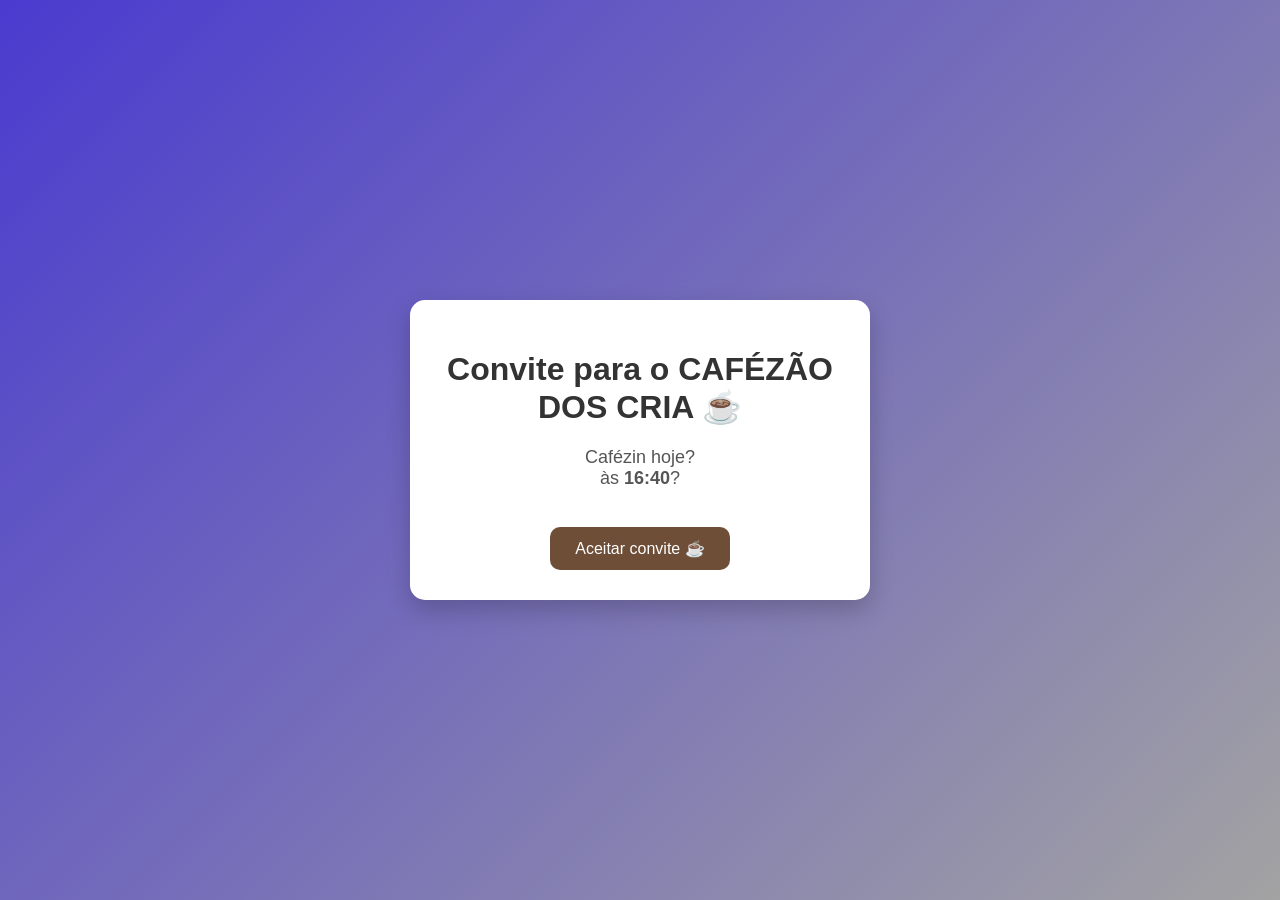
==== index.html @ 76954d1f "Rename HORA DO CAFEEEEEEEEEEEEEEE.html to index.html" ====
<!DOCTYPE html>
<html lang="pt-br">
<head>
<meta charset="UTF-8">
<title>Você está convidado(a) PARA O CAFÉZÃO ☕</title>

<style>
    body {
        font-family: Arial, sans-serif;
        background: linear-gradient(135deg, #4a3bcf, #838383be);
        height: 100vh;
        display: flex;
        justify-content: center;
        align-items: center;
        margin: 0;
    }

    .card {
        background: white;
        padding: 30px;
        border-radius: 15px;
        box-shadow: 0 10px 25px rgba(0,0,0,0.2);
        text-align: center;
        max-width: 400px;
        animation: aparecer 2s ease;
    }

    h1 {
        color: #333;
    }

    p {
        font-size: 18px;
        color: #555;
    }

    .botao {
        margin-top: 20px;
        padding: 12px 25px;
        background-color: #6f4e37;
        color: white;
        border: none;
        border-radius: 10px;
        font-size: 16px;
        cursor: pointer;
        transition: 0.3s;
    }

    .botao:hover {
        background-color: #5a3d2b;
    }

    @keyframes aparecer {
        from {
            opacity: 0;
            transform: translateY(20px);
        }
        to {
            opacity: 1;
            transform: translateY(0);
        }
    }
</style>

<script>
function responder() {
    alert("Jaé, paizão! Te espero às 16:40 ☕");
}
</script>

</head>

<body>

<div class="card">
    <h1>Convite para o CAFÉZÃO DOS CRIA ☕</h1>

    <p>
        Cafézin hoje?<br>
        às <strong>16:40</strong>? 
    </p>

    <button class="botao" onclick="responder()">
        Aceitar convite ☕
    </button>

</div>

</body>
</html>
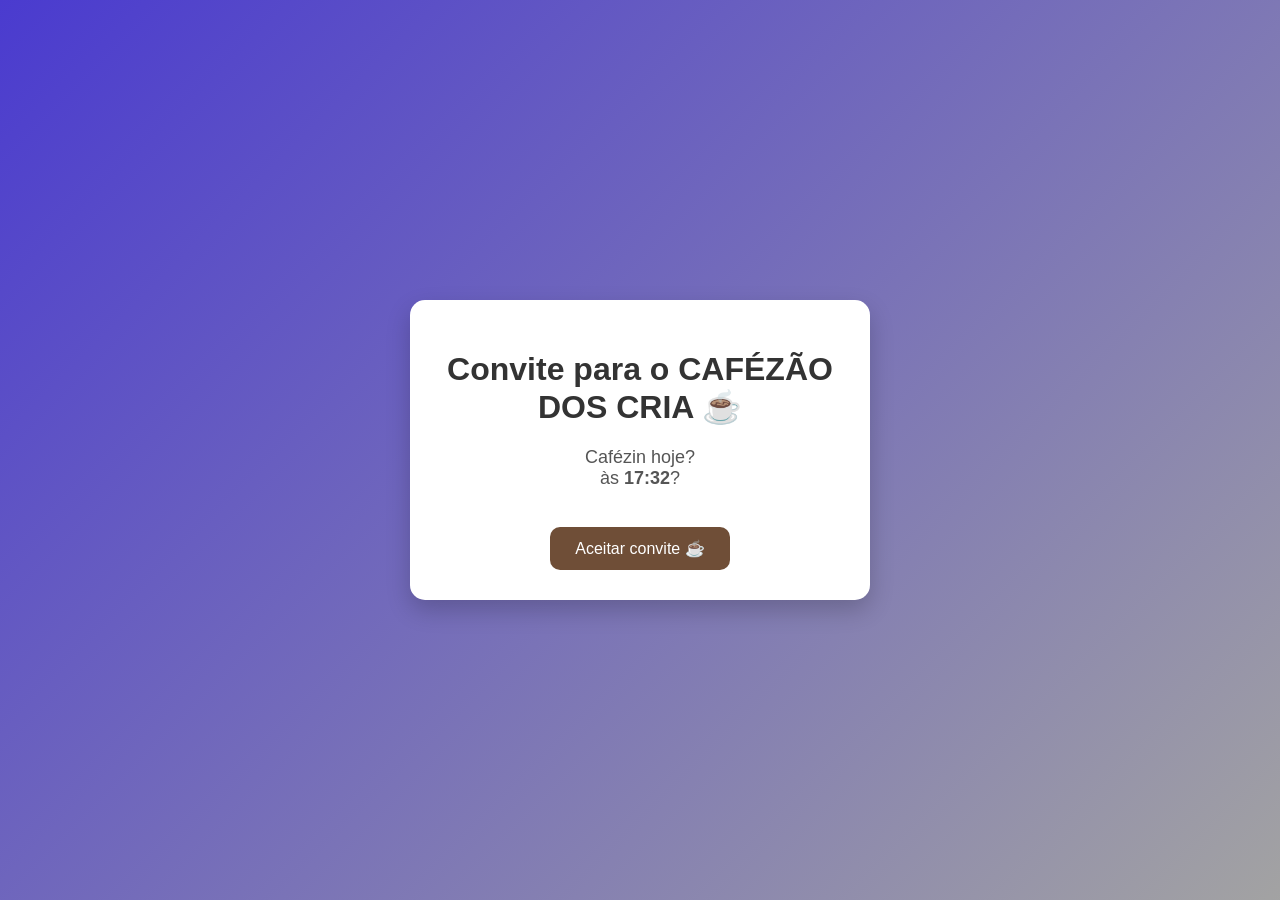
==== commit 3eb5a4fe: "vai_tomando_index.html" ====
--- a/index.html
+++ b/index.html
@@ -64,7 +64,7 @@
 
 <script>
 function responder() {
-    alert("Jaé, paizão! Te espero às 16:40 ☕");
+    alert("Jaé, paizão! Te espero às 17:32 ☕");
 }
 </script>
 
@@ -77,7 +77,7 @@
 
     <p>
         Cafézin hoje?<br>
-        às <strong>16:40</strong>? 
+        às <strong>17:32</strong>? 
     </p>
 
     <button class="botao" onclick="responder()">
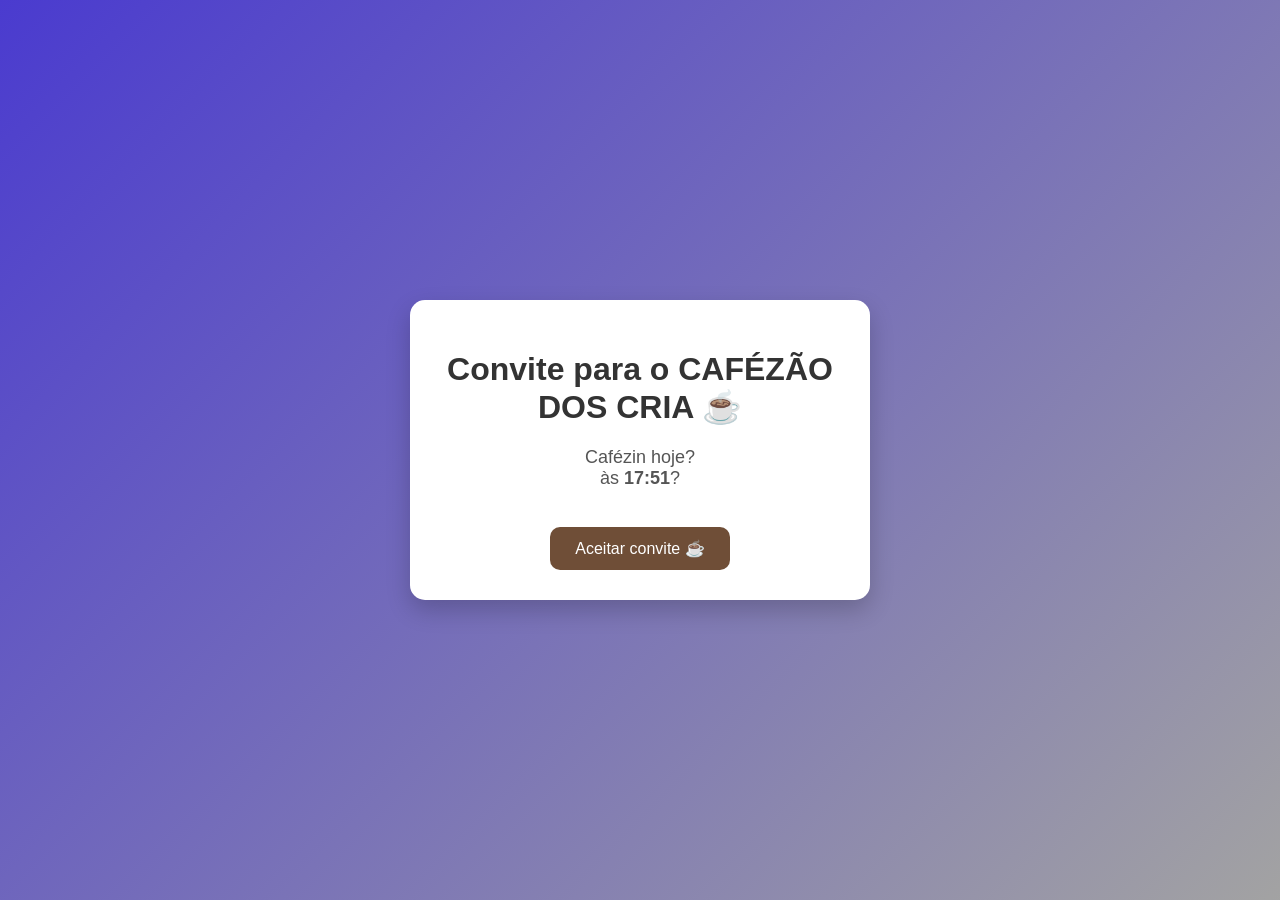
==== commit d94be1da: "Update 2 index.html" ====
--- a/index.html
+++ b/index.html
@@ -64,7 +64,7 @@
 
 <script>
 function responder() {
-    alert("Jaé, paizão! Te espero às 17:32 ☕");
+    alert("Jaé, paizão! Te espero às 17:51 ☕");
 }
 </script>
 
@@ -77,7 +77,7 @@
 
     <p>
         Cafézin hoje?<br>
-        às <strong>17:32</strong>? 
+        às <strong>17:51</strong>? 
     </p>
 
     <button class="botao" onclick="responder()">
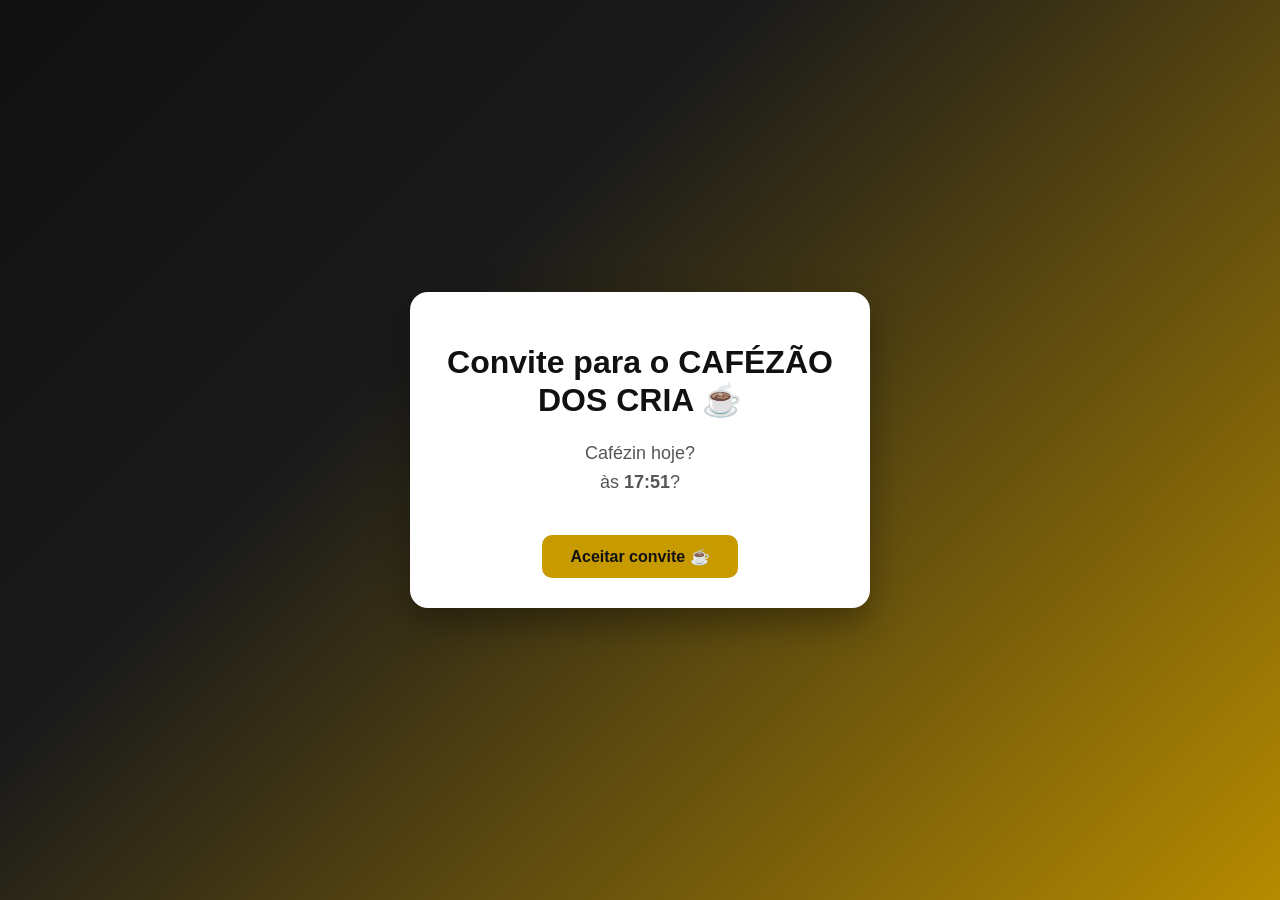
==== commit 17188eaf: "Reecriado Updated styling and content for the invitation page." ====
--- a/index.html
+++ b/index.html
@@ -2,12 +2,12 @@
 <html lang="pt-br">
 <head>
 <meta charset="UTF-8">
-<title>Você está convidado(a) PARA O CAFÉZÃO ☕</title>
+<title>Vamo tomar um café hoje betin ☕</title>
 
 <style>
     body {
         font-family: Arial, sans-serif;
-        background: linear-gradient(135deg, #4a3bcf, #838383be);
+        background: linear-gradient(135deg, #111111, #1a1a1a 35%, #b68b00 100%);
         height: 100vh;
         display: flex;
         justify-content: center;
@@ -18,36 +18,40 @@
     .card {
         background: white;
         padding: 30px;
-        border-radius: 15px;
-        box-shadow: 0 10px 25px rgba(0,0,0,0.2);
+        border-radius: 18px;
+        box-shadow: 0 15px 35px rgba(0,0,0,.35);
         text-align: center;
         max-width: 400px;
-        animation: aparecer 2s ease;
+        animation: aparecer 1.2s ease;
     }
 
     h1 {
-        color: #333;
+        color: #111;
+        margin-bottom: 20px;
     }
 
     p {
         font-size: 18px;
         color: #555;
+        line-height: 1.6;
     }
 
     .botao {
         margin-top: 20px;
-        padding: 12px 25px;
-        background-color: #6f4e37;
-        color: white;
+        padding: 12px 28px;
+        background: #c79a00;
+        color: #111;
+        font-weight: bold;
         border: none;
         border-radius: 10px;
         font-size: 16px;
         cursor: pointer;
-        transition: 0.3s;
+        transition: .3s;
     }
 
     .botao:hover {
-        background-color: #5a3d2b;
+        background: #e0ad00;
+        transform: scale(1.05);
     }
 
     @keyframes aparecer {
@@ -77,7 +81,7 @@
 
     <p>
         Cafézin hoje?<br>
-        às <strong>17:51</strong>? 
+        às <strong>17:51</strong>?
     </p>
 
     <button class="botao" onclick="responder()">
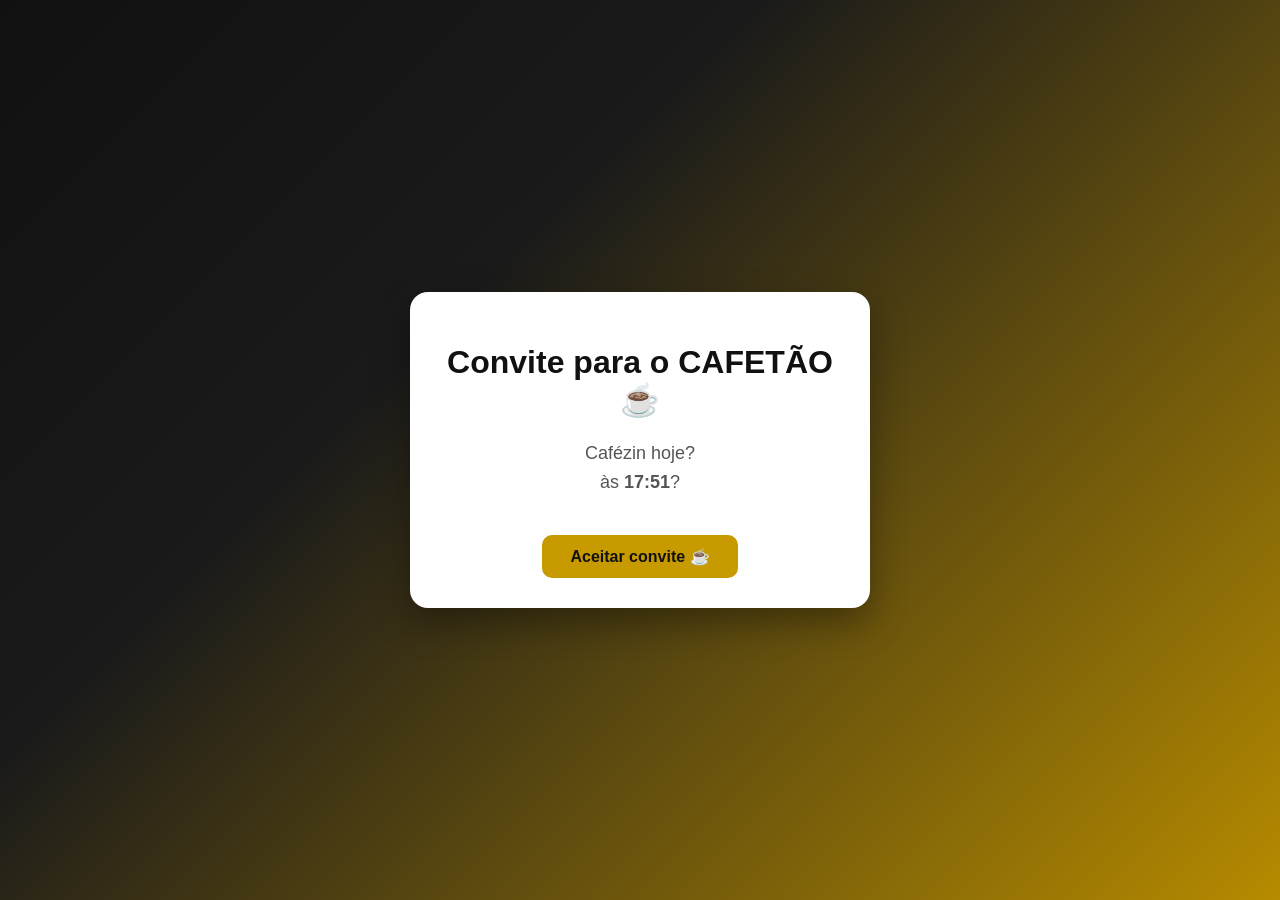
==== commit bce5108a: "HTML reeducado" ====
--- a/index.html
+++ b/index.html
@@ -68,7 +68,7 @@
 
 <script>
 function responder() {
-    alert("Jaé, paizão! Te espero às 17:51 ☕");
+    alert("Jaé, paizão! Te espero às 17:50 ☕");
 }
 </script>
 
@@ -77,7 +77,7 @@
 <body>
 
 <div class="card">
-    <h1>Convite para o CAFÉZÃO DOS CRIA ☕</h1>
+    <h1>Convite para o CAFETÃO ☕</h1>
 
     <p>
         Cafézin hoje?<br>
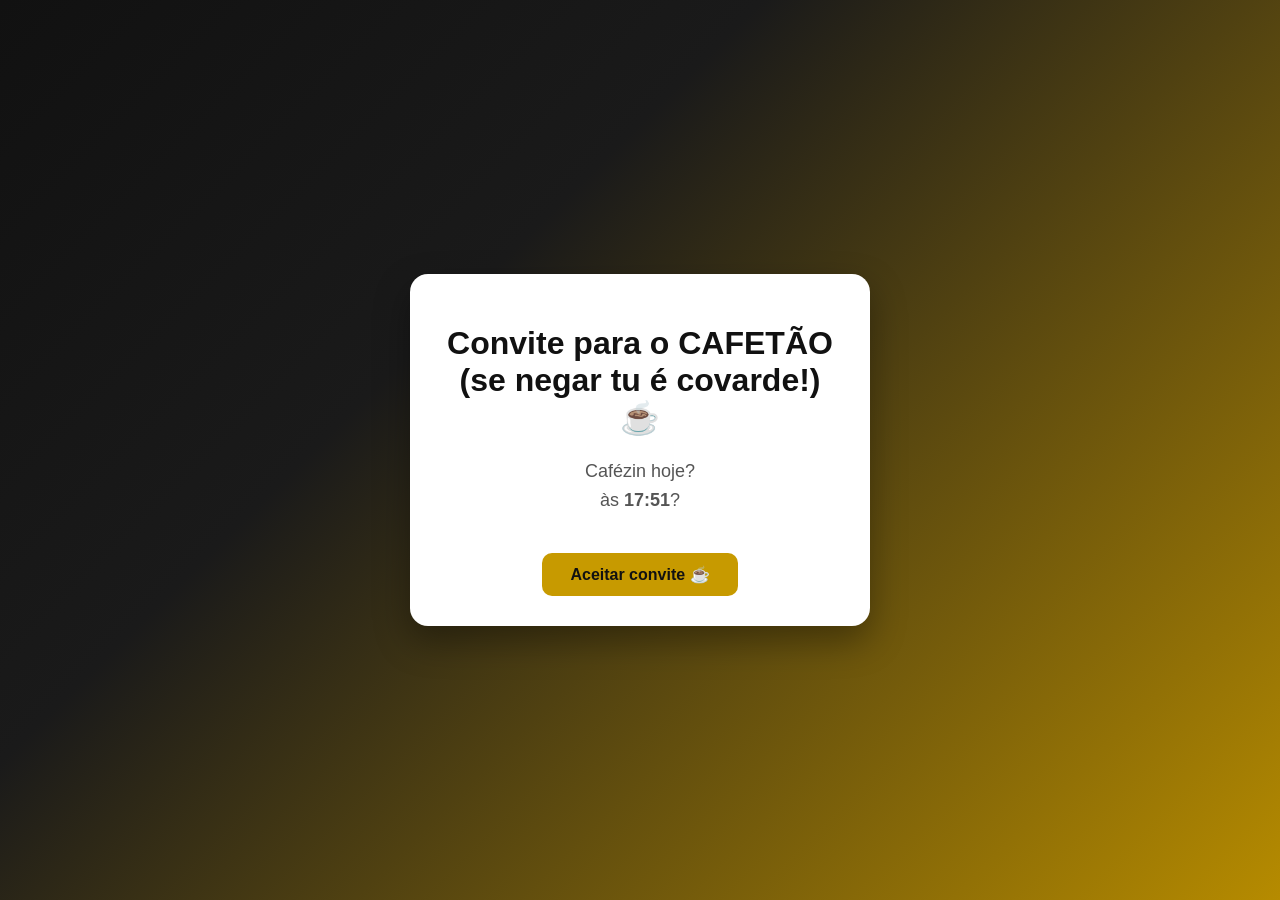
==== commit e65a1472: "ajuste 4 rs Updated the invitation message in the card." ====
--- a/index.html
+++ b/index.html
@@ -77,7 +77,7 @@
 <body>
 
 <div class="card">
-    <h1>Convite para o CAFETÃO ☕</h1>
+    <h1>Convite para o CAFETÃO (se negar tu é covarde!) ☕</h1>
 
     <p>
         Cafézin hoje?<br>
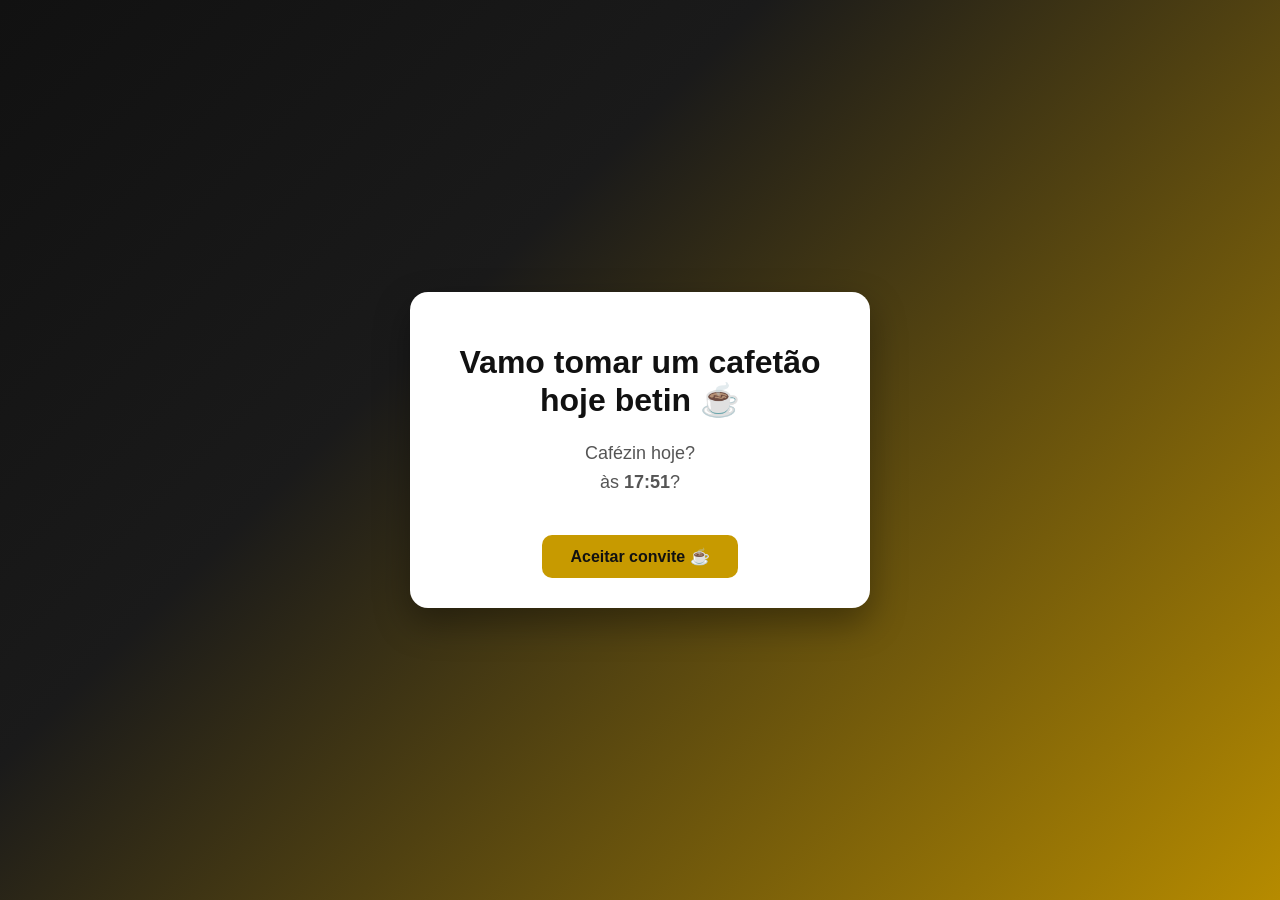
==== commit 448669ea: "Update coffee invitation message and title" ====
--- a/index.html
+++ b/index.html
@@ -2,7 +2,7 @@
 <html lang="pt-br">
 <head>
 <meta charset="UTF-8">
-<title>Vamo tomar um café hoje betin ☕</title>
+<title>Vamo tomar um café hoje ☕</title>
 
 <style>
     body {
@@ -77,7 +77,7 @@
 <body>
 
 <div class="card">
-    <h1>Convite para o CAFETÃO (se negar tu é covarde!) ☕</h1>
+    <h1>Vamo tomar um cafetão hoje betin ☕</h1>
 
     <p>
         Cafézin hoje?<br>
